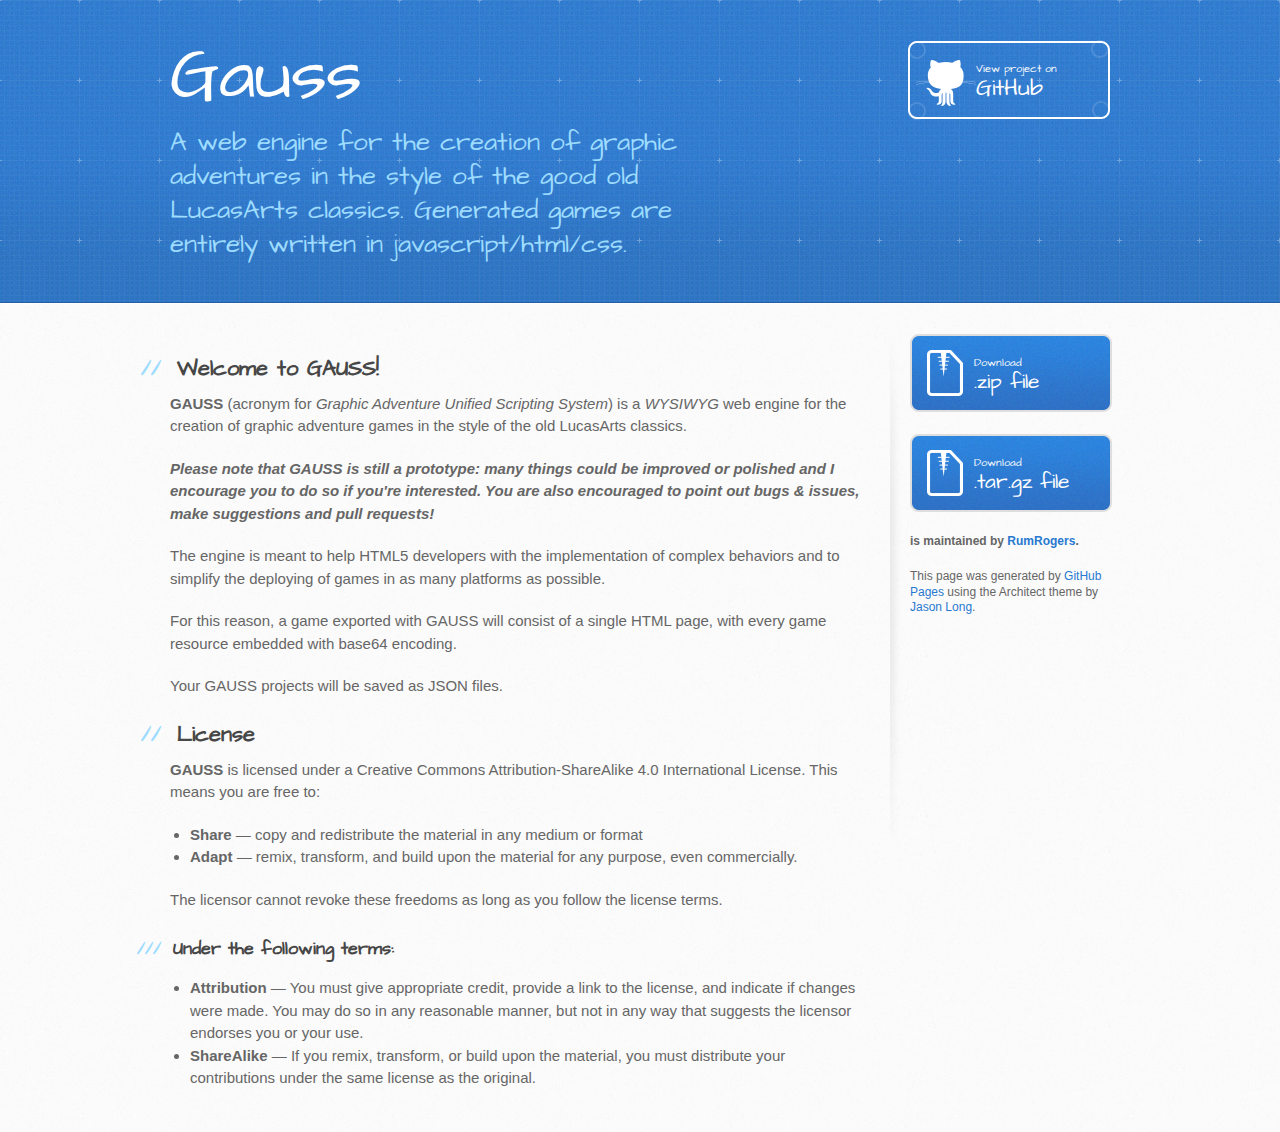
==== index.html @ cfa1d853 "Create gh-pages branch via GitHub" ====
<!DOCTYPE html>
<html>
  <head>
    <meta charset='utf-8'>
    <meta http-equiv="X-UA-Compatible" content="chrome=1">
    <meta name="viewport" content="width=device-width, initial-scale=1, maximum-scale=1">
    <link href='https://fonts.googleapis.com/css?family=Architects+Daughter' rel='stylesheet' type='text/css'>
    <link rel="stylesheet" type="text/css" href="stylesheets/stylesheet.css" media="screen">
    <link rel="stylesheet" type="text/css" href="stylesheets/github-light.css" media="screen">
    <link rel="stylesheet" type="text/css" href="stylesheets/print.css" media="print">

    <!--[if lt IE 9]>
    <script src="//html5shiv.googlecode.com/svn/trunk/html5.js"></script>
    <![endif]-->

    <title>Gauss by RumRogers</title>
  </head>

  <body>
    <header>
      <div class="inner">
        <h1>Gauss</h1>
        <h2>A web engine for the creation of graphic adventures in the style of the good old LucasArts classics. Generated games are entirely written in javascript/html/css.</h2>
        <a href="https://github.com/RumRogers/GAUSS" class="button"><small>View project on</small> GitHub</a>
      </div>
    </header>

    <div id="content-wrapper">
      <div class="inner clearfix">
        <section id="main-content">
          <h2>
<a id="welcome-to-gauss" class="anchor" href="#welcome-to-gauss" aria-hidden="true"><span class="octicon octicon-link"></span></a>Welcome to GAUSS!</h2>

<p><strong>GAUSS</strong> (acronym for <em>Graphic Adventure Unified Scripting System</em>) is a <em>WYSIWYG</em> web engine for the creation of graphic adventure games in the style of the old LucasArts classics.</p>

<p><strong><em>Please note that GAUSS is still a prototype: many things could be improved or polished and I encourage you to do so if you're interested. You are also encouraged to point out bugs &amp; issues, make suggestions and pull requests!</em></strong></p>

<p>The engine is meant to help HTML5 developers with the implementation of complex behaviors and to simplify the deploying of games in as many platforms as possible.</p>

<p>For this reason, a game exported with GAUSS will consist of a single HTML page, with every game resource embedded with base64 encoding.</p>

<p>Your GAUSS projects will be saved as JSON files.</p>

<h2>
<a id="license" class="anchor" href="#license" aria-hidden="true"><span class="octicon octicon-link"></span></a>License</h2>

<p><strong>GAUSS</strong> is licensed under a Creative Commons Attribution-ShareAlike 4.0 International License. This means you are free to:</p>

<ul>
<li>
<strong>Share</strong> — copy and redistribute the material in any medium or format</li>
<li>
<strong>Adapt</strong> — remix, transform, and build upon the material
for any purpose, even commercially.</li>
</ul>

<p>The licensor cannot revoke these freedoms as long as you follow the license terms.</p>

<h3>
<a id="under-the-following-terms" class="anchor" href="#under-the-following-terms" aria-hidden="true"><span class="octicon octicon-link"></span></a>Under the following terms:</h3>

<ul>
<li>
<strong>Attribution</strong> — You must give appropriate credit, provide a link to the license, and indicate if changes were made. You may do so in any reasonable manner, but not in any way that suggests the licensor endorses you or your use.</li>
<li>
<strong>ShareAlike</strong> — If you remix, transform, or build upon the material, you must distribute your contributions under the same license as the original.</li>
</ul>
        </section>

        <aside id="sidebar">
          <a href="https://github.com/RumRogers/GAUSS/zipball/master" class="button">
            <small>Download</small>
            .zip file
          </a>
          <a href="https://github.com/RumRogers/GAUSS/tarball/master" class="button">
            <small>Download</small>
            .tar.gz file
          </a>

          <p class="repo-owner"><a href="https://github.com/RumRogers/GAUSS"></a> is maintained by <a href="https://github.com/RumRogers">RumRogers</a>.</p>

          <p>This page was generated by <a href="https://pages.github.com">GitHub Pages</a> using the Architect theme by <a href="https://twitter.com/jasonlong">Jason Long</a>.</p>
        </aside>
      </div>
    </div>

  
  </body>
</html>
---- stylesheets/stylesheet.css ----
/*! normalize.css v3.0.2 | MIT License | git.io/normalize */

/**
 * 1. Set default font family to sans-serif.
 * 2. Prevent iOS text size adjust after orientation change, without disabling
 *    user zoom.
 */

html {
  font-family: sans-serif; /* 1 */
  -webkit-text-size-adjust: 100%; /* 2 */
  -ms-text-size-adjust: 100%; /* 2 */
}

/**
 * Remove default margin.
 */

body {
  margin: 0;
}

/* HTML5 display definitions
   ========================================================================== */

/**
 * Correct `block` display not defined for any HTML5 element in IE 8/9.
 * Correct `block` display not defined for `details` or `summary` in IE 10/11
 * and Firefox.
 * Correct `block` display not defined for `main` in IE 11.
 */

article,
aside,
details,
figcaption,
figure,
footer,
header,
hgroup,
main,
menu,
nav,
section,
summary {
  display: block;
}

/**
 * 1. Correct `inline-block` display not defined in IE 8/9.
 * 2. Normalize vertical alignment of `progress` in Chrome, Firefox, and Opera.
 */

audio,
canvas,
progress,
video {
  display: inline-block; /* 1 */
  vertical-align: baseline; /* 2 */
}

/**
 * Prevent modern browsers from displaying `audio` without controls.
 * Remove excess height in iOS 5 devices.
 */

audio:not([controls]) {
  display: none;
  height: 0;
}

/**
 * Address `[hidden]` styling not present in IE 8/9/10.
 * Hide the `template` element in IE 8/9/11, Safari, and Firefox < 22.
 */

[hidden],
template {
  display: none;
}

/* Links
   ========================================================================== */

/**
 * Remove the gray background color from active links in IE 10.
 */

a {
  background-color: transparent;
}

/**
 * Improve readability when focused and also mouse hovered in all browsers.
 */

a:active,
a:hover {
  outline: 0;
}

/* Text-level semantics
   ========================================================================== */

/**
 * Address styling not present in IE 8/9/10/11, Safari, and Chrome.
 */

abbr[title] {
  border-bottom: 1px dotted;
}

/**
 * Address style set to `bolder` in Firefox 4+, Safari, and Chrome.
 */

b,
strong {
  font-weight: bold;
}

/**
 * Address styling not present in Safari and Chrome.
 */

dfn {
  font-style: italic;
}

/**
 * Address variable `h1` font-size and margin within `section` and `article`
 * contexts in Firefox 4+, Safari, and Chrome.
 */

h1 {
  margin: 0.67em 0;
  font-size: 2em;
}

/**
 * Address styling not present in IE 8/9.
 */

mark {
  color: #000;
  background: #ff0;
}

/**
 * Address inconsistent and variable font size in all browsers.
 */

small {
  font-size: 80%;
}

/**
 * Prevent `sub` and `sup` affecting `line-height` in all browsers.
 */

sub,
sup {
  position: relative;
  font-size: 75%;
  line-height: 0;
  vertical-align: baseline;
}

sup {
  top: -0.5em;
}

sub {
  bottom: -0.25em;
}

/* Embedded content
   ========================================================================== */

/**
 * Remove border when inside `a` element in IE 8/9/10.
 */

img {
  border: 0;
}

/**
 * Correct overflow not hidden in IE 9/10/11.
 */

svg:not(:root) {
  overflow: hidden;
}

/* Grouping content
   ========================================================================== */

/**
 * Address margin not present in IE 8/9 and Safari.
 */

figure {
  margin: 1em 40px;
}

/**
 * Address differences between Firefox and other browsers.
 */

hr {
  height: 0;
  -moz-box-sizing: content-box;
  box-sizing: content-box;
}

/**
 * Contain overflow in all browsers.
 */

pre {
  overflow: auto;
}

/**
 * Address odd `em`-unit font size rendering in all browsers.
 */

code,
kbd,
pre,
samp {
  font-family: monospace, monospace;
  font-size: 1em;
}

/* Forms
   ========================================================================== */

/**
 * Known limitation: by default, Chrome and Safari on OS X allow very limited
 * styling of `select`, unless a `border` property is set.
 */

/**
 * 1. Correct color not being inherited.
 *    Known issue: affects color of disabled elements.
 * 2. Correct font properties not being inherited.
 * 3. Address margins set differently in Firefox 4+, Safari, and Chrome.
 */

button,
input,
optgroup,
select,
textarea {
  margin: 0; /* 3 */
  font: inherit; /* 2 */
  color: inherit; /* 1 */
}

/**
 * Address `overflow` set to `hidden` in IE 8/9/10/11.
 */

button {
  overflow: visible;
}

/**
 * Address inconsistent `text-transform` inheritance for `button` and `select`.
 * All other form control elements do not inherit `text-transform` values.
 * Correct `button` style inheritance in Firefox, IE 8/9/10/11, and Opera.
 * Correct `select` style inheritance in Firefox.
 */

button,
select {
  text-transform: none;
}

/**
 * 1. Avoid the WebKit bug in Android 4.0.* where (2) destroys native `audio`
 *    and `video` controls.
 * 2. Correct inability to style clickable `input` types in iOS.
 * 3. Improve usability and consistency of cursor style between image-type
 *    `input` and others.
 */

button,
html input[type="button"], /* 1 */
input[type="reset"],
input[type="submit"] {
  -webkit-appearance: button; /* 2 */
  cursor: pointer; /* 3 */
}

/**
 * Re-set default cursor for disabled elements.
 */

button[disabled],
html input[disabled] {
  cursor: default;
}

/**
 * Remove inner padding and border in Firefox 4+.
 */

button::-moz-focus-inner,
input::-moz-focus-inner {
  padding: 0;
  border: 0;
}

/**
 * Address Firefox 4+ setting `line-height` on `input` using `!important` in
 * the UA stylesheet.
 */

input {
  line-height: normal;
}

/**
 * It's recommended that you don't attempt to style these elements.
 * Firefox's implementation doesn't respect box-sizing, padding, or width.
 *
 * 1. Address box sizing set to `content-box` in IE 8/9/10.
 * 2. Remove excess padding in IE 8/9/10.
 */

input[type="checkbox"],
input[type="radio"] {
  box-sizing: border-box; /* 1 */
  padding: 0; /* 2 */
}

/**
 * Fix the cursor style for Chrome's increment/decrement buttons. For certain
 * `font-size` values of the `input`, it causes the cursor style of the
 * decrement button to change from `default` to `text`.
 */

input[type="number"]::-webkit-inner-spin-button,
input[type="number"]::-webkit-outer-spin-button {
  height: auto;
}

/**
 * 1. Address `appearance` set to `searchfield` in Safari and Chrome.
 * 2. Address `box-sizing` set to `border-box` in Safari and Chrome
 *    (include `-moz` to future-proof).
 */

input[type="search"] {
  -webkit-box-sizing: content-box; /* 2 */
  -moz-box-sizing: content-box;
  box-sizing: content-box;
  -webkit-appearance: textfield; /* 1 */
}

/**
 * Remove inner padding and search cancel button in Safari and Chrome on OS X.
 * Safari (but not Chrome) clips the cancel button when the search input has
 * padding (and `textfield` appearance).
 */

input[type="search"]::-webkit-search-cancel-button,
input[type="search"]::-webkit-search-decoration {
  -webkit-appearance: none;
}

/**
 * Define consistent border, margin, and padding.
 */

fieldset {
  padding: 0.35em 0.625em 0.75em;
  margin: 0 2px;
  border: 1px solid #c0c0c0;
}

/**
 * 1. Correct `color` not being inherited in IE 8/9/10/11.
 * 2. Remove padding so people aren't caught out if they zero out fieldsets.
 */

legend {
  padding: 0; /* 2 */
  border: 0; /* 1 */
}

/**
 * Remove default vertical scrollbar in IE 8/9/10/11.
 */

textarea {
  overflow: auto;
}

/**
 * Don't inherit the `font-weight` (applied by a rule above).
 * NOTE: the default cannot safely be changed in Chrome and Safari on OS X.
 */

optgroup {
  font-weight: bold;
}

/* Tables
   ========================================================================== */

/**
 * Remove most spacing between table cells.
 */

table {
  border-spacing: 0;
  border-collapse: collapse;
}

td,
th {
  padding: 0;
}

/* LAYOUT STYLES */
body {
  font-family: 'Helvetica Neue', Helvetica, Arial, serif;
  font-size: 15px;
  font-weight: 400;
  line-height: 1.5;
  color: #666;
  background: #fafafa url(../images/body-bg.jpg) 0 0 repeat;
}

p {
  margin-top: 0;
}

a {
  color: #2879d0;
}
a:hover {
  color: #2268b2;
}

header {
  padding-top: 40px;
  padding-bottom: 40px;
  font-family: 'Architects Daughter', 'Helvetica Neue', Helvetica, Arial, serif;
  background: #2e7bcf url(../images/header-bg.jpg) 0 0 repeat-x;
  border-bottom: solid 1px #275da1;
}

header h1 {
  width: 540px;
  margin-top: 0;
  margin-bottom: 0.2em;
  font-size: 72px;
  font-weight: normal;
  line-height: 1;
  color: #fff;
  letter-spacing: -1px;
}

header h2 {
  width: 540px;
  margin-top: 0;
  margin-bottom: 0;
  font-size: 26px;
  font-weight: normal;
  line-height: 1.3;
  color: #9ddcff;
  letter-spacing: 0;
}

.inner {
  position: relative;
  width: 940px;
  margin: 0 auto;
}

#content-wrapper {
  padding-top: 30px;
  border-top: solid 1px #fff;
}

#main-content {
  float: left;
  width: 690px;
}

#main-content img {
  max-width: 100%;
}

aside#sidebar {
  float: right;
  width: 200px;
  min-height: 504px;
  padding-left: 20px;
  font-size: 12px;
  line-height: 1.3;
  background: transparent url(../images/sidebar-bg.jpg) 0 0 no-repeat;
}

aside#sidebar p.repo-owner,
aside#sidebar p.repo-owner a {
  font-weight: bold;
}

#downloads {
  margin-bottom: 40px;
}

a.button {
  width: 134px;
  height: 58px;
  padding-top: 22px;
  padding-left: 68px;
  font-family: 'Architects Daughter', 'Helvetica Neue', Helvetica, Arial, serif;
  font-size: 23px;
  line-height: 1.2;
  color: #fff;
}
a.button small {
  display: block;
  font-size: 11px;
}
header a.button {
  position: absolute;
  top: 0;
  right: 0;
  background: transparent url(../images/github-button.png) 0 0 no-repeat;
}
aside a.button {
  display: block;
  width: 138px;
  padding-left: 64px;
  margin-bottom: 20px;
  font-size: 21px;
  background: transparent url(../images/download-button.png) 0 0 no-repeat;
}

code, pre {
  margin-bottom: 30px;
  font-family: Monaco, "Bitstream Vera Sans Mono", "Lucida Console", Terminal, monospace;
  font-size: 13px;
  color: #222;
}

code {
  padding: 0 3px;
  background-color: #f2f8fc;
  border: solid 1px #dbe7f3;
}

pre {
  padding: 20px;
  overflow: auto;
  text-shadow: none;
  background: #fff;
  border: solid 1px #f2f2f2;
}
pre code {
  padding: 0;
  color: #2879d0;
  background-color: #fff;
  border: none;
}

ul, ol, dl {
  margin-bottom: 20px;
}


/* COMMON STYLES */

hr {
  height: 0;
  margin-top: 1em;
  margin-bottom: 1em;
  border: 0;
  border-top: solid 1px #ddd;
}

table {
  width: 100%;
  border: 1px solid #ebebeb;
}

th {
  font-weight: 500;
}

td {
  font-weight: 300;
  text-align: center;
  border: 1px solid #ebebeb;
}

form {
  padding: 20px;
  background: #f2f2f2;

}


/* GENERAL ELEMENT TYPE STYLES */

#main-content h1 {
  margin-top: 0;
  margin-bottom: 0;
  font-family: 'Architects Daughter', 'Helvetica Neue', Helvetica, Arial, serif;
  font-size: 2.8em;
  font-weight: normal;
  color: #474747;
  text-indent: 6px;
  letter-spacing: -1px;
}

#main-content h1:before {
  padding-right: 0.3em;
  margin-left: -0.9em;
  color: #9ddcff;
  content: "/";
}

#main-content h2 {
  margin-bottom: 8px;
  font-family: 'Architects Daughter', 'Helvetica Neue', Helvetica, Arial, serif;
  font-size: 22px;
  font-weight: bold;
  color: #474747;
  text-indent: 4px;
}
#main-content h2:before {
  padding-right: 0.3em;
  margin-left: -1.5em;
  content: "//";
  color: #9ddcff;
}

#main-content h3 {
  margin-top: 24px;
  margin-bottom: 8px;
  font-family: 'Architects Daughter', 'Helvetica Neue', Helvetica, Arial, serif;
  font-size: 18px;
  font-weight: bold;
  color: #474747;
  text-indent: 3px;
}

#main-content h3:before {
  padding-right: 0.3em;
  margin-left: -2em;
  content: "///";
  color: #9ddcff;
}

#main-content h4 {
  margin-bottom: 8px;
  font-family: 'Architects Daughter', 'Helvetica Neue', Helvetica, Arial, serif;
  font-size: 15px;
  font-weight: bold;
  color: #474747;
  text-indent: 3px;
}

h4:before {
  padding-right: 0.3em;
  margin-left: -2.8em;
  content: "////";
  color: #9ddcff;
}

#main-content h5 {
  margin-bottom: 8px;
  font-family: 'Architects Daughter', 'Helvetica Neue', Helvetica, Arial, serif;
  font-size: 14px;
  color: #474747;
  text-indent: 3px;
}
h5:before {
  padding-right: 0.3em;
  margin-left: -3.2em;
  content: "/////";
  color: #9ddcff;
}

#main-content h6 {
  margin-bottom: 8px;
  font-family: 'Architects Daughter', 'Helvetica Neue', Helvetica, Arial, serif;
  font-size: .8em;
  color: #474747;
  text-indent: 3px;
}
h6:before {
  padding-right: 0.3em;
  margin-left: -3.7em;
  content: "//////";
  color: #9ddcff;
}

p {
  margin-bottom: 20px;
}

a {
  text-decoration: none;
}

p a {
  font-weight: 400;
}

blockquote {
  padding: 0 0 0 30px;
  margin-bottom: 20px;
  font-size: 1.6em;
  border-left: 10px solid #e9e9e9;
}

ul {
  list-style-position: inside;
  list-style: disc;
  padding-left: 20px;
}

ol {
  list-style-position: inside;
  list-style: decimal;
  padding-left: 3px;
}

dl dd {
  font-style: italic;
  font-weight: 100;
}

footer {
  padding-top: 20px;
  padding-bottom: 30px;
  margin-top: 40px;
  font-size: 13px;
  color: #aaa;
  background: transparent url('../images/hr.png') 0 0 no-repeat;
}

footer a {
  color: #666;
}
footer a:hover {
  color: #444;
}

/* MISC */
.clearfix:after {
  display: block;
  height: 0;
  clear: both;
  visibility: hidden;
  content: '.';
}

.clearfix {display: inline-block;}
* html .clearfix {height: 1%;}
.clearfix {display: block;}

/* #Media Queries
================================================== */

/* Smaller than standard 960 (devices and browsers) */
@media only screen and (max-width: 959px) { }

/* Tablet Portrait size to standard 960 (devices and browsers) */
@media only screen and (min-width: 768px) and (max-width: 959px) {
  .inner {
    width: 740px;
  }
  header h1, header h2 {
    width: 340px;
  }
  header h1 {
    font-size: 60px;
  }
  header h2 {
    font-size: 30px;
  }
  #main-content {
    width: 490px;
  }
  #main-content h1:before,
  #main-content h2:before,
  #main-content h3:before,
  #main-content h4:before,
  #main-content h5:before,
  #main-content h6:before {
    padding-right: 0;
    margin-left: 0;
    content: none;
  }
}

/* All Mobile Sizes (devices and browser) */
@media only screen and (max-width: 767px) {
  .inner {
    width: 93%;
  }
  header {
    padding: 20px 0;
  }
  header .inner {
    position: relative;
  }
  header h1, header h2 {
    width: 100%;
  }
  header h1 {
    font-size: 48px;
  }
  header h2 {
    font-size: 24px;
  }
  header a.button {
    position: relative;
    display: inline-block;
    width: auto;
    height: auto;
    padding: 5px 10px;
    margin-top: 15px;
    font-size: 13px;
    line-height: 1;
    color: #2879d0;
    text-align: center;
    background-color: #9ddcff;
    background-image: none;
    border-radius: 5px;
    -moz-border-radius: 5px;
    -webkit-border-radius: 5px;
  }
  header a.button small {
    display: inline;
    font-size: 13px;
  }
  #main-content,
  aside#sidebar {
    float: none;
    width: 100% ! important;
  }
  aside#sidebar {
    min-height: 0;
    padding: 20px 0;
    margin-top: 20px;
    background-image: none;
    border-top: solid 1px #ddd;
  }
  aside#sidebar a.button {
    display: none;
  }
  #main-content h1:before,
  #main-content h2:before,
  #main-content h3:before,
  #main-content h4:before,
  #main-content h5:before,
  #main-content h6:before {
    padding-right: 0;
    margin-left: 0;
    content: none;
  }
}

/* Mobile Landscape Size to Tablet Portrait (devices and browsers) */
@media only screen and (min-width: 480px) and (max-width: 767px) { }

/* Mobile Portrait Size to Mobile Landscape Size (devices and browsers) */
@media only screen and (max-width: 479px) { }
---- stylesheets/github-light.css ----
/*
   Copyright 2014 GitHub Inc.

   Licensed under the Apache License, Version 2.0 (the "License");
   you may not use this file except in compliance with the License.
   You may obtain a copy of the License at

       http://www.apache.org/licenses/LICENSE-2.0

   Unless required by applicable law or agreed to in writing, software
   distributed under the License is distributed on an "AS IS" BASIS,
   WITHOUT WARRANTIES OR CONDITIONS OF ANY KIND, either express or implied.
   See the License for the specific language governing permissions and
   limitations under the License.

*/

.pl-c /* comment */ {
  color: #969896;
}

.pl-c1      /* constant, markup.raw, meta.diff.header, meta.module-reference, meta.property-name, support, support.constant, support.variable, variable.other.constant */,
.pl-s .pl-v /* string variable */ {
  color: #0086b3;
}

.pl-e  /* entity */,
.pl-en /* entity.name */ {
  color: #795da3;
}

.pl-s .pl-s1 /* string source */,
.pl-smi      /* storage.modifier.import, storage.modifier.package, storage.type.java, variable.other, variable.parameter.function */ {
  color: #333;
}

.pl-ent /* entity.name.tag */ {
  color: #63a35c;
}

.pl-k /* keyword, storage, storage.type */ {
  color: #a71d5d;
}

.pl-pds              /* punctuation.definition.string, string.regexp.character-class */,
.pl-s                /* string */,
.pl-s .pl-pse .pl-s1 /* string punctuation.section.embedded source */,
.pl-sr               /* string.regexp */,
.pl-sr .pl-cce       /* string.regexp constant.character.escape */,
.pl-sr .pl-sra       /* string.regexp string.regexp.arbitrary-repitition */,
.pl-sr .pl-sre       /* string.regexp source.ruby.embedded */ {
  color: #183691;
}

.pl-v /* variable */ {
  color: #ed6a43;
}

.pl-id /* invalid.deprecated */ {
  color: #b52a1d;
}

.pl-ii /* invalid.illegal */ {
  background-color: #b52a1d;
  color: #f8f8f8;
}

.pl-sr .pl-cce /* string.regexp constant.character.escape */ {
  color: #63a35c;
  font-weight: bold;
}

.pl-ml /* markup.list */ {
  color: #693a17;
}

.pl-mh        /* markup.heading */,
.pl-mh .pl-en /* markup.heading entity.name */,
.pl-ms        /* meta.separator */ {
  color: #1d3e81;
  font-weight: bold;
}

.pl-mq /* markup.quote */ {
  color: #008080;
}

.pl-mi /* markup.italic */ {
  color: #333;
  font-style: italic;
}

.pl-mb /* markup.bold */ {
  color: #333;
  font-weight: bold;
}

.pl-md /* markup.deleted, meta.diff.header.from-file */ {
  background-color: #ffecec;
  color: #bd2c00;
}

.pl-mi1 /* markup.inserted, meta.diff.header.to-file */ {
  background-color: #eaffea;
  color: #55a532;
}

.pl-mdr /* meta.diff.range */ {
  color: #795da3;
  font-weight: bold;
}

.pl-mo /* meta.output */ {
  color: #1d3e81;
}
---- stylesheets/print.css ----
html, body, div, span, applet, object, iframe,
h1, h2, h3, h4, h5, h6, p, blockquote, pre,
a, abbr, acronym, address, big, cite, code,
del, dfn, em, img, ins, kbd, q, s, samp,
small, strike, strong, sub, sup, tt, var,
b, u, i, center,
dl, dt, dd, ol, ul, li,
fieldset, form, label, legend,
table, caption, tbody, tfoot, thead, tr, th, td,
article, aside, canvas, details, embed,
figure, figcaption, footer, header, hgroup,
menu, nav, output, ruby, section, summary,
time, mark, audio, video {
  padding: 0;
  margin: 0;
  font: inherit;
  font-size: 100%;
  vertical-align: baseline;
  border: 0;
}
/* HTML5 display-role reset for older browsers */
article, aside, details, figcaption, figure,
footer, header, hgroup, menu, nav, section {
  display: block;
}
body {
  line-height: 1;
}
ol, ul {
  list-style: none;
}
blockquote, q {
  quotes: none;
}
blockquote:before, blockquote:after,
q:before, q:after {
  content: '';
  content: none;
}
table {
  border-spacing: 0;
  border-collapse: collapse;
}
body {
  font-family: 'Helvetica Neue', Helvetica, Arial, serif;
  font-size: 13px;
  line-height: 1.5;
  color: #000;
}

a {
  font-weight: bold;
  color: #d5000d;
}

header {
  padding-top: 35px;
  padding-bottom: 10px;
}

header h1 {
  font-size: 48px;
  font-weight: bold;
  line-height: 1.2;
  color: #303030;
  letter-spacing: -1px;
}

header h2 {
  font-size: 24px;
  font-weight: normal;
  line-height: 1.3;
  color: #aaa;
  letter-spacing: -1px;
}
#downloads {
  display: none;
}
#main_content {
  padding-top: 20px;
}

code, pre {
  margin-bottom: 30px;
  font-family: Monaco, "Bitstream Vera Sans Mono", "Lucida Console", Terminal;
  font-size: 12px;
  color: #222;
}

code {
  padding: 0 3px;
}

pre {
  padding: 20px;
  overflow: auto;
  border: solid 1px #ddd;
}
pre code {
  padding: 0;
}

ul, ol, dl {
  margin-bottom: 20px;
}


/* COMMON STYLES */

table {
  width: 100%;
  border: 1px solid #ebebeb;
}

th {
  font-weight: 500;
}

td {
  font-weight: 300;
  text-align: center;
  border: 1px solid #ebebeb;
}

form {
  padding: 20px;
  background: #f2f2f2;

}


/* GENERAL ELEMENT TYPE STYLES */

h1 {
  font-size: 2.8em;
}

h2 {
  margin-bottom: 8px;
  font-size: 22px;
  font-weight: bold;
  color: #303030;
}

h3 {
  margin-bottom: 8px;
  font-size: 18px;
  font-weight: bold;
  color: #d5000d;
}

h4 {
  font-size: 16px;
  font-weight: bold;
  color: #303030;
}

h5 {
  font-size: 1em;
  color: #303030;
}

h6 {
  font-size: .8em;
  color: #303030;
}

p {
  margin-bottom: 20px;
  font-weight: 300;
}

a {
  text-decoration: none;
}

p a {
  font-weight: 400;
}

blockquote {
  padding: 0 0 0 30px;
  margin-bottom: 20px;
  font-size: 1.6em;
  border-left: 10px solid #e9e9e9;
}

ul li {
  padding-left: 20px;
  list-style-position: inside;
  list-style: disc;
}

ol li {
  padding-left: 3px;
  list-style-position: inside;
  list-style: decimal;
}

dl dd {
  font-style: italic;
  font-weight: 100;
}

footer {
  padding-top: 20px;
  padding-bottom: 30px;
  margin-top: 40px;
  font-size: 13px;
  color: #aaa;
}

footer a {
  color: #666;
}

/* MISC */
.clearfix:after {
  display: block;
  height: 0;
  clear: both;
  visibility: hidden;
  content: '.';
}

.clearfix {display: inline-block;}
* html .clearfix {height: 1%;}
.clearfix {display: block;}
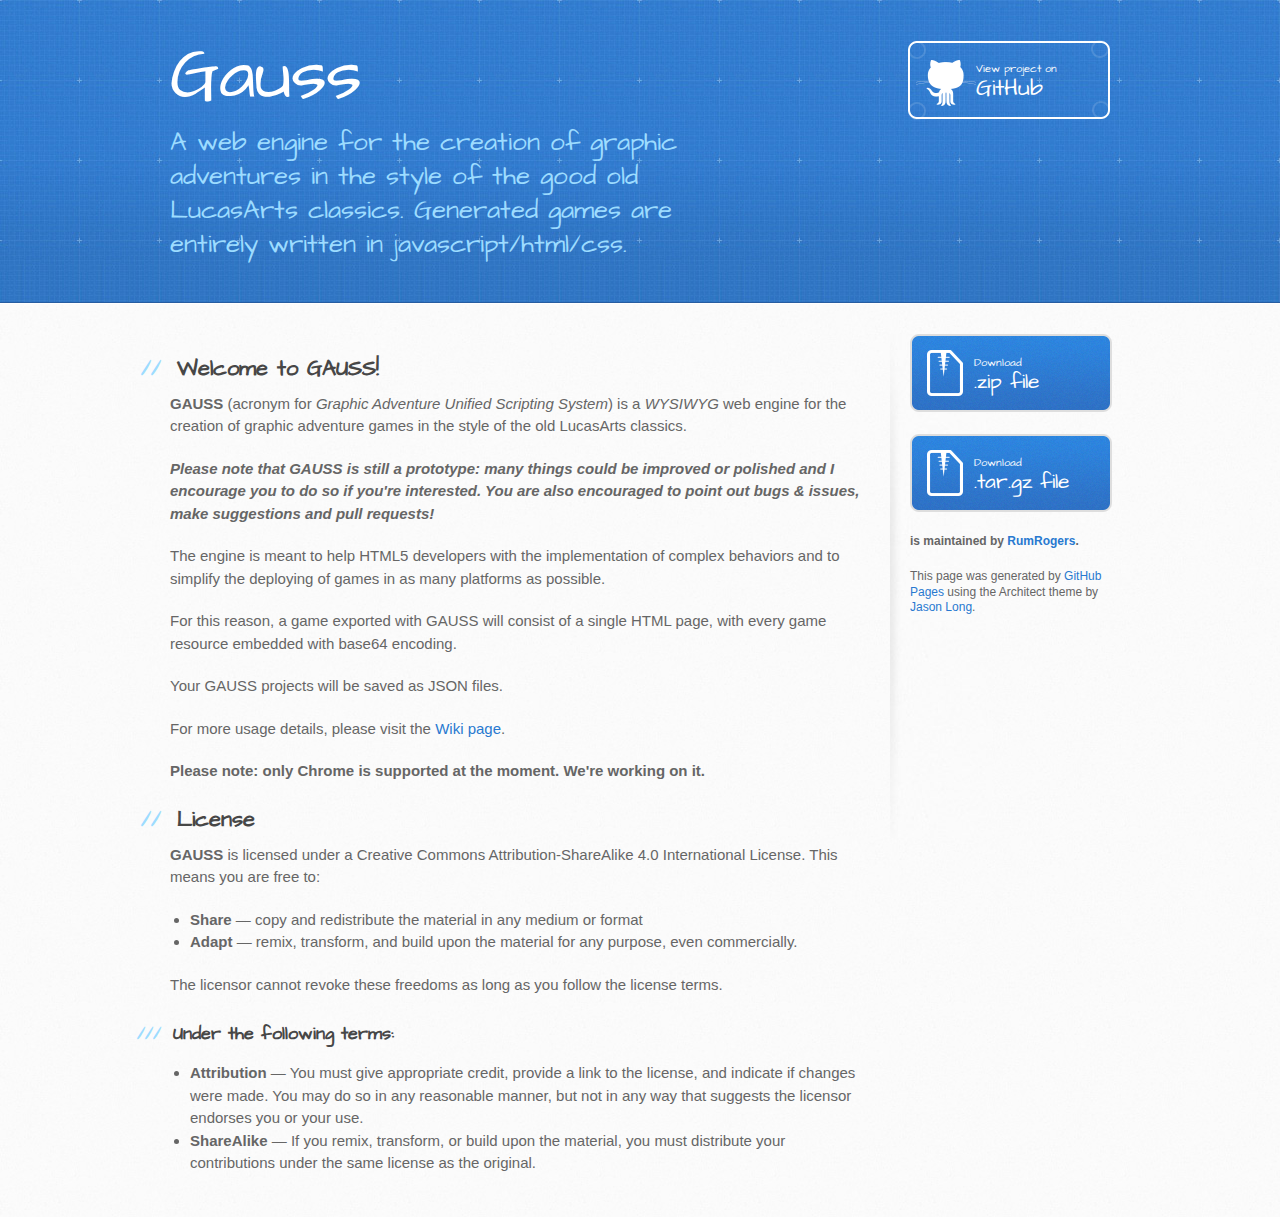
==== commit 43ad09eb: "Update index.html" ====
--- a/index.html
+++ b/index.html
@@ -40,6 +40,10 @@
 <p>For this reason, a game exported with GAUSS will consist of a single HTML page, with every game resource embedded with base64 encoding.</p>
 
 <p>Your GAUSS projects will be saved as JSON files.</p>
+
+<p>For more usage details, please visit the <a href="https://github.com/RumRogers/GAUSS/wiki">Wiki page</a>.</p>
+
+<p><b>Please note: only Chrome is supported at the moment. We're working on it.</b></p>
 
 <h2>
 <a id="license" class="anchor" href="#license" aria-hidden="true"><span class="octicon octicon-link"></span></a>License</h2>
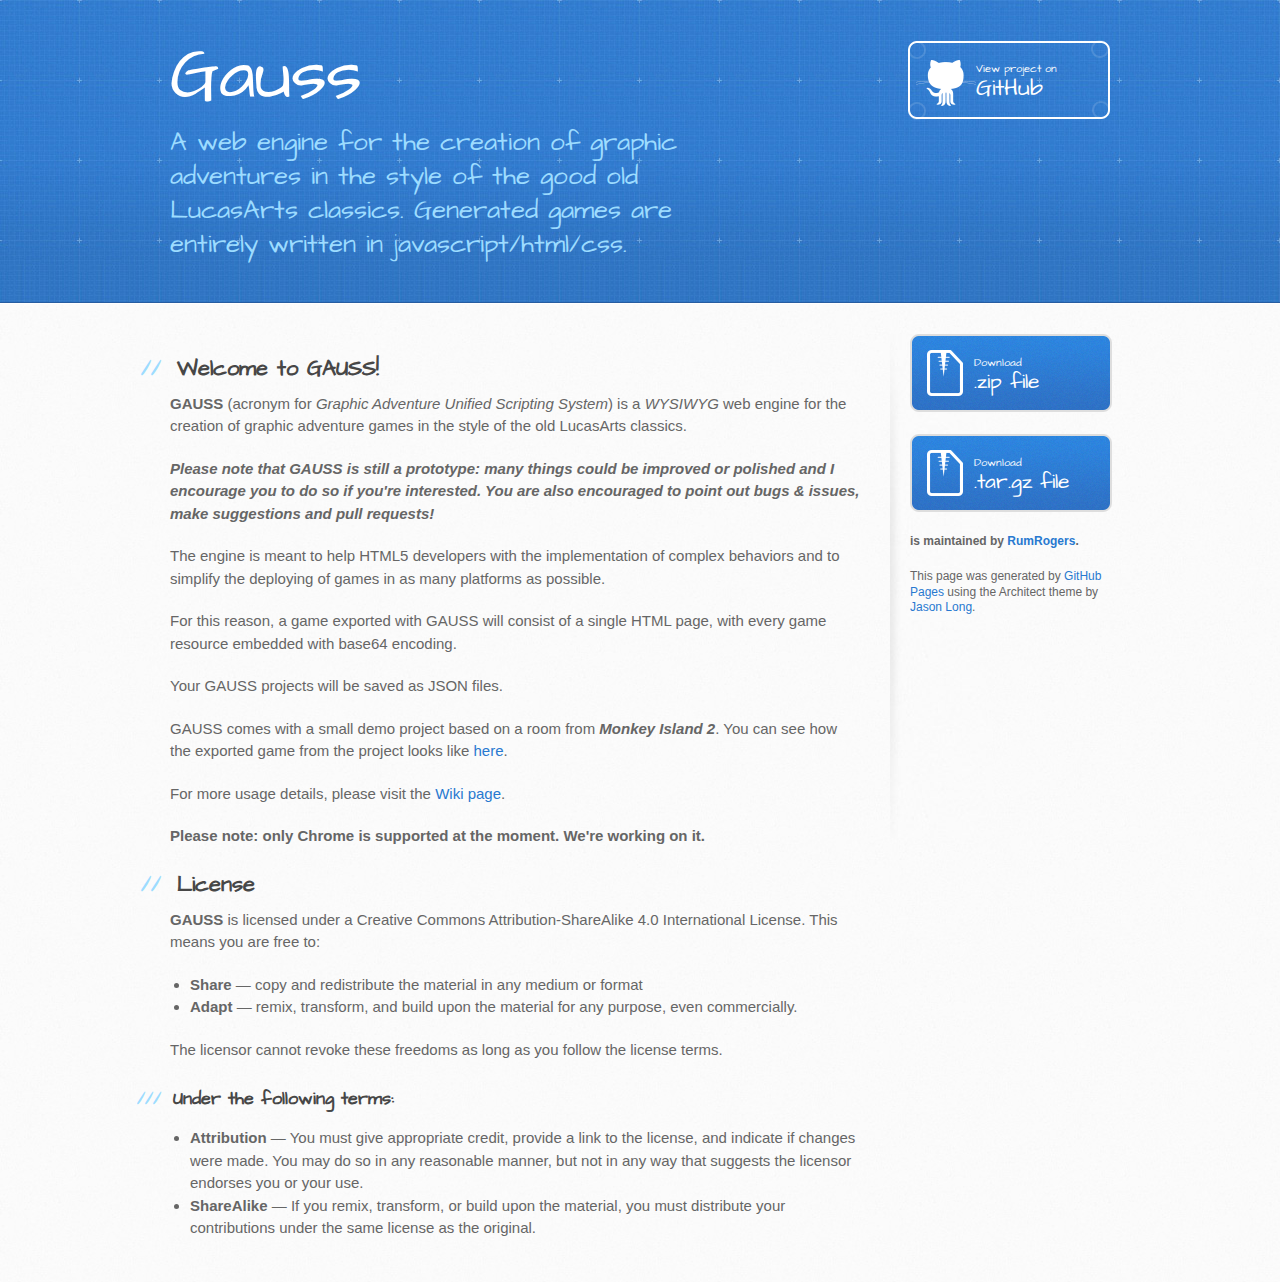
==== commit 52707eda: "Update index.html" ====
--- a/index.html
+++ b/index.html
@@ -40,6 +40,8 @@
 <p>For this reason, a game exported with GAUSS will consist of a single HTML page, with every game resource embedded with base64 encoding.</p>
 
 <p>Your GAUSS projects will be saved as JSON files.</p>
+
+<p>GAUSS comes with a small demo project based on a room from <i><b>Monkey Island 2</b></i>. You can see how the exported game from the project looks like <a href="http://gaussdemogame.altervista.org/">here</a>.</p>
 
 <p>For more usage details, please visit the <a href="https://github.com/RumRogers/GAUSS/wiki">Wiki page</a>.</p>
 
